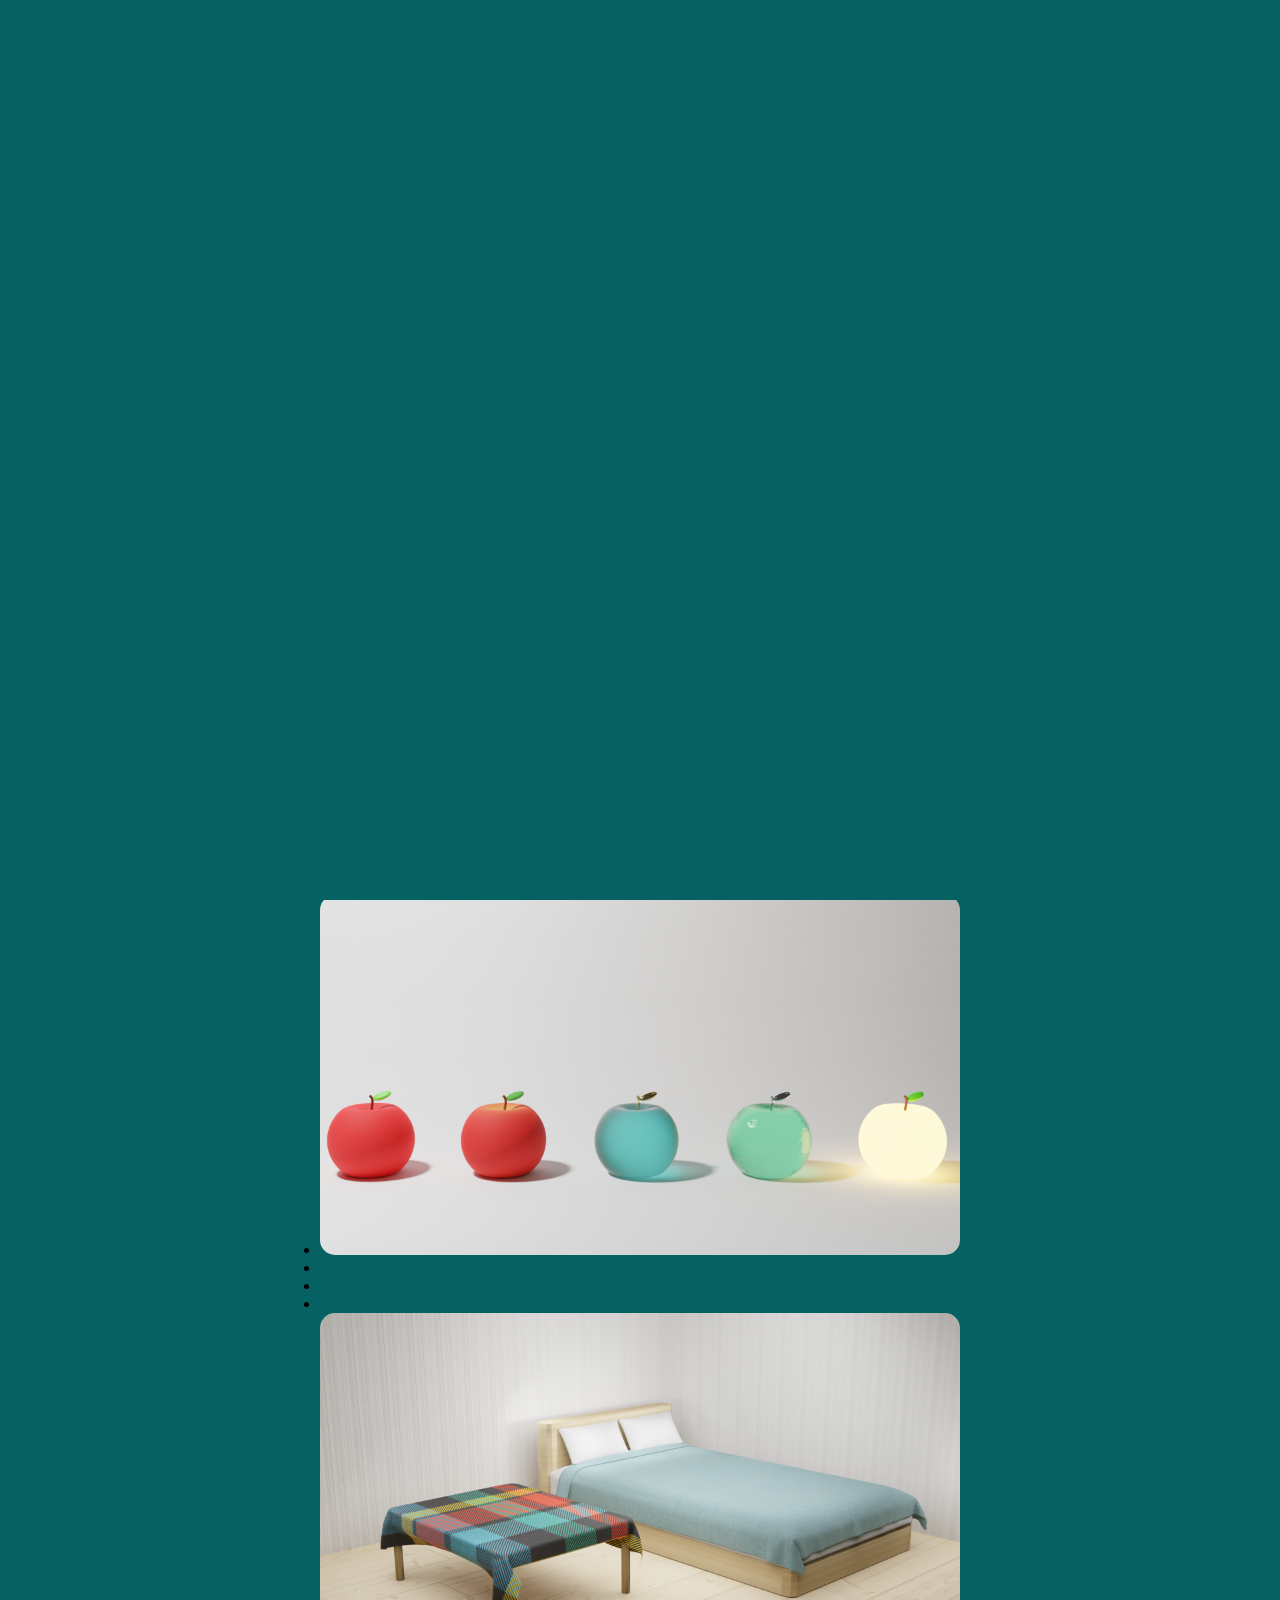
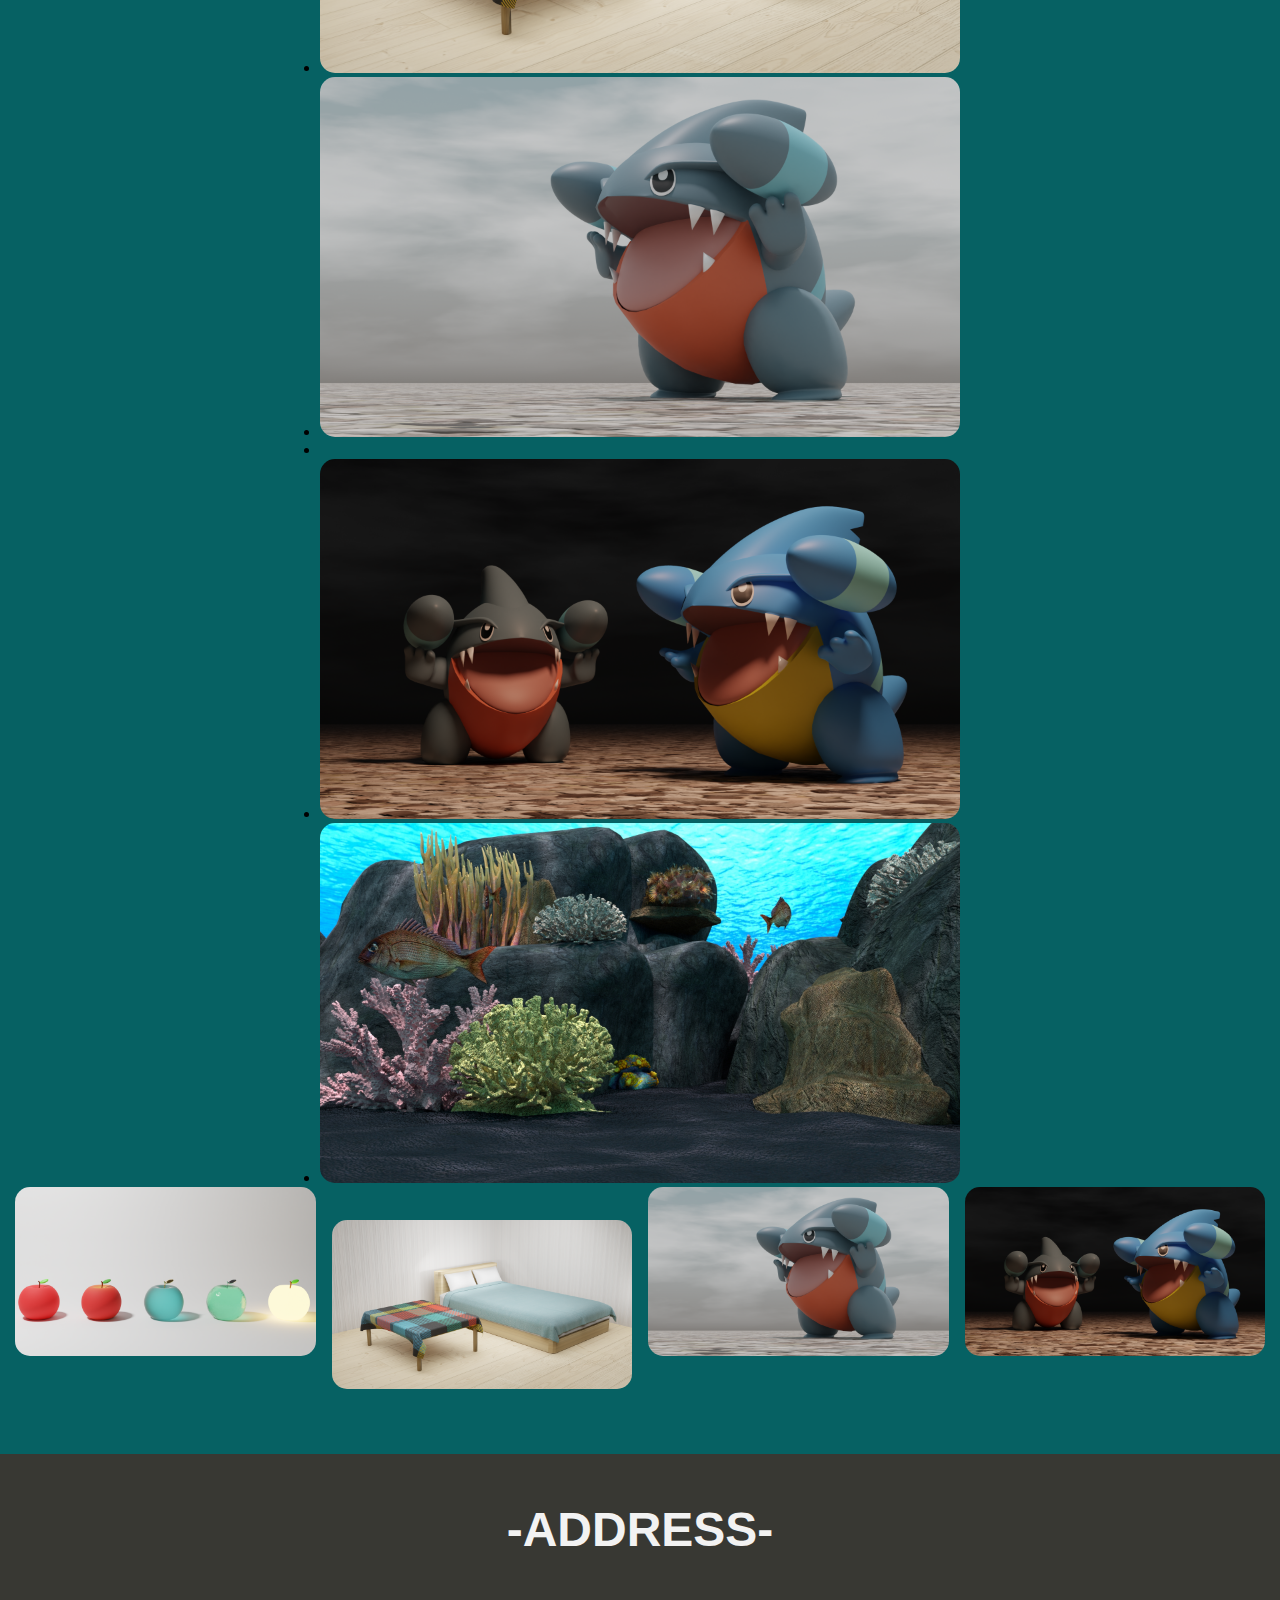
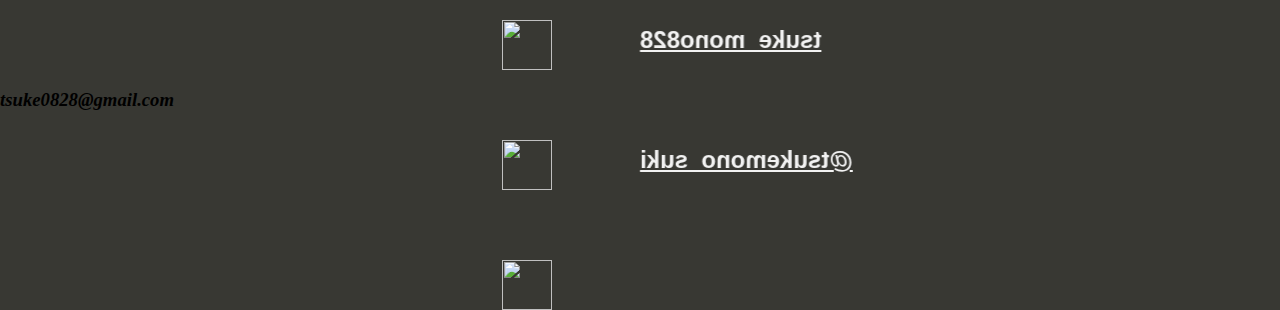
==== index.html @ ecbd30f6 "sa" ====
<!DOCTYPE html>
<html lang="en">
<head>
    <meta charset="UTF-8">
    <meta http-equiv="X-UA-Compatible" content="IE=edge">
    <meta name="viewport" content="width=device-width, initial-scale=1.0">
    <title>Document</title>
    <link rel="stylesheet" href="style.css">
    <link rel="stylesheet" href="style_header.css">
    <link rel="stylesheet" href="style_about.css">
    <link rel="stylesheet" href="style_works.css">
    <link rel="stylesheet" href="style_footer.css">
    <link rel="stylesheet" href="https://cdn.jsdelivr.net/npm/slick-carousel@1.8.1/slick/slick.css">
    <link rel="stylesheet" href="https://cdnjs.cloudflare.com/ajax/libs/lightbox2/2.10.0/css/lightbox.min.css" />
    
</head>
<body>
    <div id="splash">
        <div id="splash_text"></div>
        <div class="loader_cover loader_cover-up"></div>
        <div class="loader_cover loader_cover-down"></div>
        <!--/splash--></div>
        <div id="container">
    <header>
        <section class="HERO">
            <section class="icon">
                <div></div>
            </section>
            <nav>
                <ul>
                    <li><a href="img/about.png" data-lightbox="profile" data-title="Profile"><h2 id="about">ABOUT</h2></a>
                        <a href="#work"><h2>WORKS</h2></a></li>
        

                </ul>
            </nav>
            <h1 id="sample">
                すいません.文字が反転してますね。<br>
                ...今戻しますね。
            </h1>
            <h2 class="ha">あれ？反転したはずなのに...<br>
                押してみましょう...
            </h2>
            <div class="botan">
                <h2><a href="#" onclick="document.getElementById('sample').style.transform = 'rotateY(0deg)'
                                        ;document.getElementById('w1').style.transform = 'rotateY(0deg)'
                                        ;document.getElementById('address').style.transform = 'rotateY(0deg)'
                                        ;document.getElementById('gmai').style.transform = 'rotateY(0deg)'

                                        ;return false;">反転
                    </a>
                </h2>
            </div>
            
           
        </section>
    </header>
    <section id="work">
        <h2 id="w1">-WORKS-</h2>
        
        <ul class="imgslid">
            <li><a href="img/apple_0528_taisuke.png" data-lightbox="g1" data-title="2022/05/28 blender tutorial blenderの会"><img src="img/apple_0528_taisuke.png" alt=""></a></li>
            <li><a href="img/IMG_8984.png" data-lightbox="g1" data-title="2022 2/24 blender 好きなもの作ってみた1"><img src="img/IMG_8984.png" alt=""></a></li>
            <li><a href="img/IMG_8996.png" data-lightbox="g1" data-title="2022 2/25 blendr 好きなもの作ってみた2"><img src="img/IMG_8996.png" alt=""></a></li>
            <li><a href="img/IMG_9504.png" data-lightbox="g1" data-title="2022 6/4 blender  tutorial modeling blenderの会"><img src="img/IMG_9504.png" alt=""></a></li>
            <li><a href="img/bed_615.png" data-lightbox="g1" data-title="2022 6/15 blender tutorial cloth simuration blenderの会"><img src="img/bed_615.png " alt=""></a></li>
            <li><a href="img/フカマル2.png" data-lightbox="g1" data-title="2022 6/15 blender character modeling1"><img src="img/フカマル2.png" alt=""></a></li>
            <li><a href="img/blender_x21033.png" data-lightbox="g1" data-title="2022 7/4 blender cloth simuration,particul blenderの会"><img src="img/blender_x21033.png" alt=""></a></li>
            <li><a href="img/hukamarukira2.png" data-lightbox="g1" data-title="2022 6/16 blender character modeling2"><img src="img/hukamarukira2.png" alt=""></a></li>
            <li><a href="img/cameera0_1.0271.jpg" data-lightbox="g1" data-title="2022 7/16 Maya 2年前期 CGコンテンツ基礎2"><img src="img/cameera0_1.0271.jpg" alt=""></a></li>
        </ul>
        
        <ul class="gallery">
            <li><a href="img/apple_0528_taisuke.png" data-lightbox="2" data-title="2022/05/28 blender"><img src="img/apple_0528_taisuke.png" alt=""></a></li>
            <li><a href="img/IMG_8984.png" data-lightbox="2" data-title="2022 2/24 blender tutorial blenderの会"><img src="img/IMG_8984.png" alt=""></a></li>
            <li><a href="img/IMG_8996.png" data-lightbox="2" data-title="2022 2/25 blendr 好きなもの作ってみた1"><img src="img/IMG_8996.png" alt=""></a></li>
            <li><a href="img/IMG_9504.png" data-lightbox="2" data-title="2022 6/4 blender 好きなもの作ってみた2 tutorial modeling blenderの会"><img src="img/IMG_9504.png" alt=""></a></li>
            <li><a href="img/bed_615.png" data-lightbox="2" data-title="2022 6/15 blender tutorial cloth simuration blenderの会"><img src="img/bed_615.png " alt=""></a></li>
            <li><a href="img/フカマル2.png" data-lightbox="2" data-title="2022 6/15 blender character modeling1"><img src="img/フカマル2.png" alt=""></a></li>
            <li><a href="img/blender_x21033.png" data-lightbox="2" data-title="2022 7/4 blender cloth simuration,particul blenderの会"><img src="img/blender_x21033.png" alt=""></a></li>
            <li><a href="img/hukamarukira2.png" data-lightbox="2" data-title="2022 6/16 blender character modeling2"><img src="img/hukamarukira2.png" alt=""></a></li>
        </ul>
    </section>
    <section class="footer">
        <h2 id="address">-ADDRESS-</h2>
        <address>
            <ul class="insta">
                <li><a href="https://www.instagram.com/tsuke_mono828"><img src="img/insta.svg" alt=""></a></li>
                <li><a class="mozi1" href="https://www.instagram.com/tsuke_mono828">tsuke_mono828</a></li>
            </ul>
            <ul class="tweet">
                <li><a href="https://twitter.com/tsukemono_suki"><img src="img/twitter.svg" alt=""></a></li>
                <li><a class="mozi2" href="https://twitter.com/tsukemono_suki">@tsukemono_suki</a></li>
            </ul>
            <ul class="mail">
                <li><img src="img/mail.svg" alt=""></li>
                <li><h3 id="gmai">tsuke0828@gmail.com</h3></li>
            </ul>
        </address>
    </section>
    <script src="https://code.jquery.com/jquery-3.4.1.min.js" integrity="sha256-CSXorXvZcTkaix6Yvo6HppcZGetbYMGWSFlBw8HfCJo=" crossorigin="anonymous"></script>
    <script src="https://rawgit.com/kimmobrunfeldt/progressbar.js/master/dist/progressbar.min.js"></script>
    <script src="https://cdnjs.cloudflare.com/ajax/libs/babel-standalone/6.26.0/babel.min.js"   ></script>
    <script src="https://cdnjs.cloudflare.com/ajax/libs/babel-polyfill/6.26.0/polyfill.min.js"></script>
    <script src="https://code.jquery.com/jquery-3.4.1.min.js" integrity="sha256-CSXorXvZcTkaix6Yvo6HppcZGetbYMGWSFlBw8HfCJo=" crossorigin="anonymous"></script>
    <script src="https://cdn.jsdelivr.net/npm/slick-carousel@1.8.1/slick/slick.min.js"></script>
    <script src="https://cdnjs.cloudflare.com/ajax/libs/lightbox2/2.10.0/js/lightbox.min.js"></script>
    <script src="javascript.js"></script>
    
</body>
</html>
---- style.css ----
*{
    margin: 0;
    padding: 0;
    
}
*::before,*::after{
    box-sizing: inherit;
}
html{
    background-color: #383833;
}
---- style_header.css ----
@keyframes fadeIn {
    0% {
        opacity: 0;
    }
    50%{
        opacity: 0;
    }
    100% {
        opacity: 1;
    }
}
@keyframes fadeIn2 {
    0% {
        opacity: -1;
    }
    50%{
        opacity: 0;
    }
    75%{
        opacity: 0;
    }
    100% {
        opacity: 1;
    }
}
#splash {
	position: fixed;
	width: 100%;
	height: 100%;
	z-index: 999;
	text-align:center;
	color:#fff;
}

#splash_text {
	position: absolute;
	top: 50%;
	left: 50%;
    z-index: 999;
	transform: translate(-50%, -50%);
	color: #f2f2f2;
	width: 100%;
}

#splash_text svg{
    height: 2px;
}

/*割れる画面のアニメーション*/
.loader_cover {
    width: 100%;
    height: 50%;
    background-color: #066163;
    transition: all .4s cubic-bezier(.04, .435, .315, .9);
    transform: scaleY(1);
}
/*上の画面*/
.loader_cover-up {
    transform-origin: center top;
}

/*下の画面*/
.loader_cover-down {
    position: absolute;
    bottom: 0;
    transform-origin: center bottom;
}
/*クラス名がついたらY軸方向に0*/
.coveranime {
    transform: scaleY(0);
}
header{
   height: 768px;
}
.HERO li{
    display: flex;
    list-style: none;
    justify-content: end;
}
.HERO a{
    font-size: 1.5em;
    color: #f2f2f2;
    text-decoration: none;
    padding: 1em 1.5em;
    font-family: kaisotai, sans-serif;
    font-style: normal;
    font-weight: 600;
    transition: all 0.3s ease 0s;
    transform: rotateY( 180deg );
}
.HERO a:hover{
    color: #cdbe78;
    cursor: pointer;
	transform: scale(1.2);
}
.HERO h1{
    position: relative;
    color: #f2f2f2;
    font-size: 2.5em;
    text-align: center;
    padding: 5em 0 3em;
    font-family: kaisotai, sans-serif;
    font-style: normal;
    font-weight: 600;
    transform: rotateY( 180deg );
}
.HERO h1 {animation-name: fadeIn; animation-duration: 5s; }
.botan {animation-name: fadeIn; animation-duration: 9s; }

.botan{
    position: relative;
    transition: all 0.3s ease 0s;
}
.botan h2{
    text-align: center;
    transition: all 0.3s ease 0s;
}

.botan a{
    color: #cdbe78;
    padding: 0.5em 1em;
    background-color: #f2f2f2;
    border: 4px solid #bababa;
    border-radius: 50px;
    transition: all 0.3s ease 0s;
}
.botan a:hover{
    color: #f2f2f2;
    background-color:#cdbe78;
    border: 2px solid #575757;
}
.botan:hover{
    transform: translateY(4px);
}
.ha{
    transform: rotate(15deg);
    position: absolute;
    top: 30%;
    right: 10%;
    font-family: kaisotai, sans-serif;
    color: #f2f2f2;
    padding-right: 1em;
    writing-mode: vertical-rl;
}
---- style_works.css ----
#work{
    background-color: #066163;
    cursor: pointer;

}
#work h2{
    font-size: 3em;
    color: #cdbe78;
    text-align: center;
    padding: 1em 0 0.5em;
    font-family: kaisotai, sans-serif;
    font-style: normal;
    font-weight: 600;
    transform: rotateY( 180deg );
}

.imgslid {
    cursor: pointer;
    max-width:50%;
     margin:0 auto;
 }
 
 .imgslid img {
    transition: transform .6s ease;
    border-radius: 15px;
     max-width: 100%;
     height:auto;
 }
 .imgslid img:hover{
    transform: scale(1.05);
 }
 .imgslid .slick-slide {
     margin:0 10px;
 }
 
 /*矢印の設定*/
 
 .slick-prev, 
 .slick-next {
     position: absolute;/*絶対配置にする*/
     top: 40%;
     cursor: pointer;/*マウスカーソルを指マークに*/
     outline: none;/*クリックをしたら出てくる枠線を消す*/
     border-top: 2px solid #cdbe78;/*矢印の色*/
     border-right: 2px solid #cdbe78;/*矢印の色*/
     height: 15px;
     width: 15px;
 }
 
 .slick-prev {
     left: -1.5%;
     transform: rotate(-135deg);
 }
 
 .slick-next {
     right: -1.5%;
     transform: rotate(45deg);
 }
 
 /*ドットナビゲーションの設定*/

 .slick-dots {
     text-align:center;
     margin:10px 0 20px ;
 }
 
 .slick-dots li {
     display:inline-block;
     margin:0 5px;
 }
 
 .slick-dots button {
    margin: 0;
    padding: 0;
     color: transparent;
     outline: none;
     width:12px;
     height:12px;
     display:block;
     border-radius:50%;
     background:#f2f2f2;/*ドットボタンの色*/
 }
 
 .slick-dots .slick-active button{
     background:#cdbe78;
 }
 .gallery{
    cursor: pointer;
    columns: 4;/*段組みの数*/
    padding:0 15px 2em;
    margin:0;
    }
    
.gallery li {
    margin-bottom: 15px;
    list-style:none;
}
    
/*ギャラリー内のイメージは横幅100%にする*/
.gallery img{
    transition: transform .3s ease;
    border-radius: 15px;
    max-width:100%;
    height:auto;
    vertical-align: bottom;/*画像の下にできる余白を削除*/
}
.gallery img:hover{
    transform: scale(1.03);
}
---- style_footer.css ----
.footer h2{
    font-size: 3em;
    color: #f2f2f2;
    text-align: center;
    padding: 1em 0 0.5em;
    font-family: kaisotai, sans-serif;
    font-style: normal;
    font-weight: 600;
}
.footer a{
    font-size: 1.5em;
    color: #f2f2f2;
}
address{
    height: 300px;
    position: relative;
}
.insta img{
    position: absolute;
    width: 50px;
    height: 50px;
    margin: 1em;
    top: 5%;
    right: 55%;
    transition: all 0.3s ease 0s;
}
.insta img:hover{
    cursor: pointer;
	transform: scale(1.2);
}
.mozi1 {
    position: absolute;
    top: 15%;
    left: 50%;
    font-family: kaisotai, sans-serif;
    font-style: normal;
    font-weight: 600;
    transition: all 0.3s ease 0s;
    transform: rotateY( 180deg );
} 
.mozi1:hover{
    color: #cdbe78;
    cursor: pointer;
	transform: scale(1.2);

}
.tweet img{
    position: absolute;
    width: 50px;
    height: 50px;
    margin: 1em;
    top: 45%;
    right: 55%;
    transition: all 0.3s ease 0s;
}
.tweet img:hover{
    cursor: pointer;
	transform: scale(1.2);
}
.mozi2{
    position: absolute;
    top: 55%;
    left: 50%;
    font-family: kaisotai, sans-serif;
    font-style: normal;
    font-weight: 600;
    transition: all 0.3s ease 0s;
    transform: rotateY( 180deg );
}
.mozi2:hover{
    color: #cdbe78;
    cursor: pointer;
	transform: scale(1.2);

}
.mail img{
    position: absolute;
    width: 50px;
    height: 50px;
    margin: 24px;
    top: 85%;
    right: 55%;
    transition: filter 0.3s;
    
}
.mail a{
    position: absolute;
    top: 95%;
    left: 50%;
    font-family: kaisotai, sans-serif;
    font-style: normal;
    font-weight: 600;
    padding-bottom: 3em;
    transition: color 0.3s;
    transform: rotateY( 180deg );
}
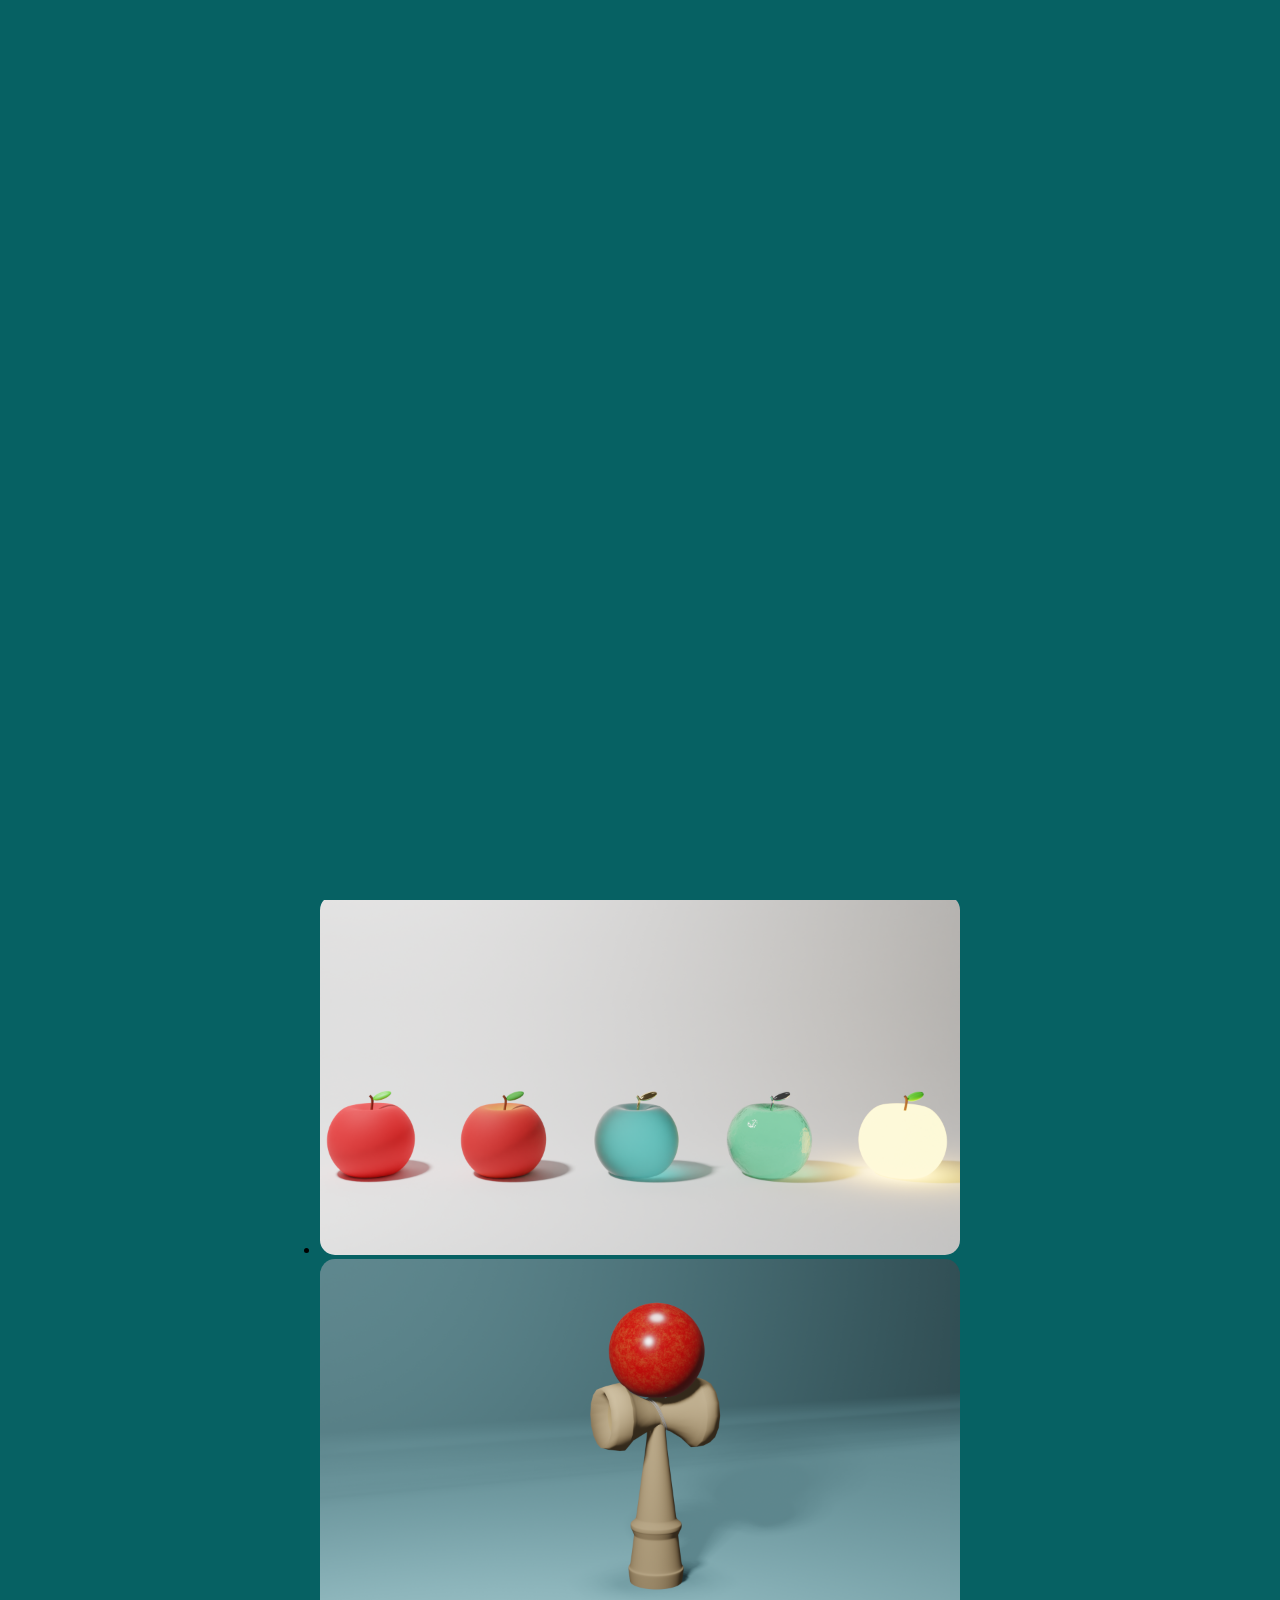
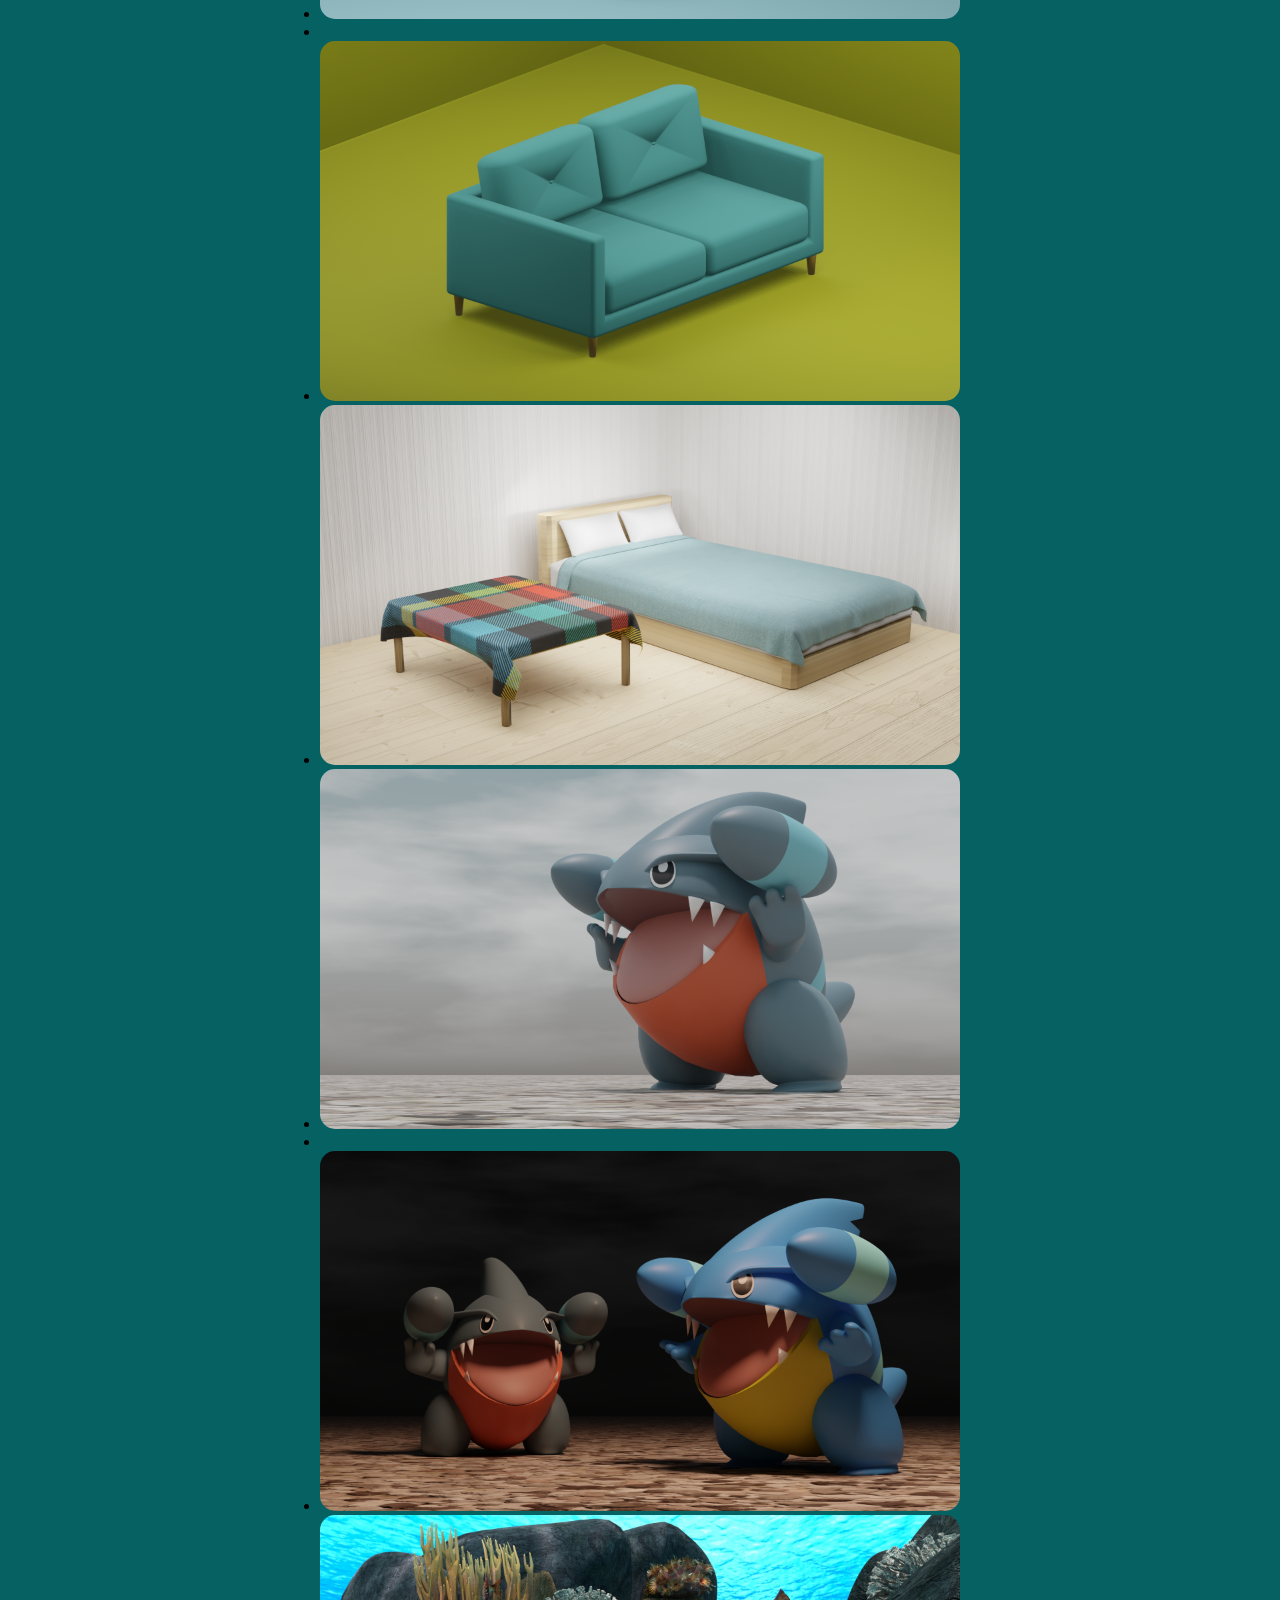
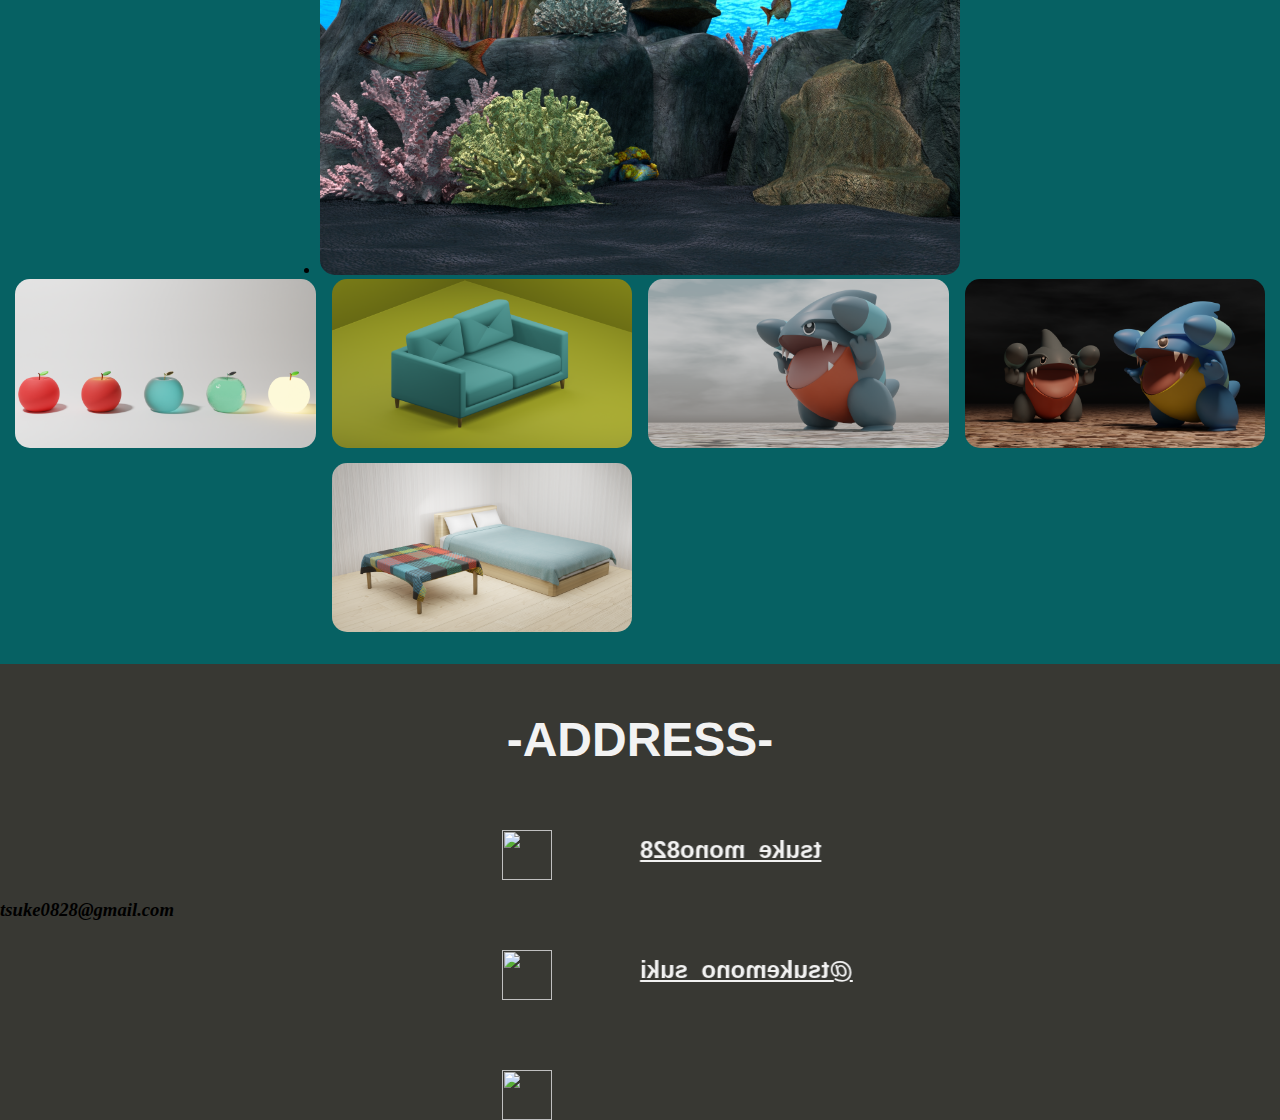
==== commit 7be44547: "PNG2" ====
--- a/index.html
+++ b/index.html
@@ -60,9 +60,9 @@
         
         <ul class="imgslid">
             <li><a href="img/apple_0528_taisuke.png" data-lightbox="g1" data-title="2022/05/28 blender tutorial blenderの会"><img src="img/apple_0528_taisuke.png" alt=""></a></li>
-            <li><a href="img/IMG_8984.png" data-lightbox="g1" data-title="2022 2/24 blender 好きなもの作ってみた1"><img src="img/IMG_8984.png" alt=""></a></li>
-            <li><a href="img/IMG_8996.png" data-lightbox="g1" data-title="2022 2/25 blendr 好きなもの作ってみた2"><img src="img/IMG_8996.png" alt=""></a></li>
-            <li><a href="img/IMG_9504.png" data-lightbox="g1" data-title="2022 6/4 blender  tutorial modeling blenderの会"><img src="img/IMG_9504.png" alt=""></a></li>
+            <li><a href="img/IMG_8984.PNG" data-lightbox="g1" data-title="2022 2/24 blender 好きなもの作ってみた1"><img src="img/IMG_8984.PNG" alt=""></a></li>
+            <li><a href="img/IMG_8996.PNG" data-lightbox="g1" data-title="2022 2/25 blendr 好きなもの作ってみた2"><img src="img/IMG_8996.PNG" alt=""></a></li>
+            <li><a href="img/IMG_9504.PNG" data-lightbox="g1" data-title="2022 6/4 blender  tutorial modeling blenderの会"><img src="img/IMG_9504.PNG" alt=""></a></li>
             <li><a href="img/bed_615.png" data-lightbox="g1" data-title="2022 6/15 blender tutorial cloth simuration blenderの会"><img src="img/bed_615.png " alt=""></a></li>
             <li><a href="img/フカマル2.png" data-lightbox="g1" data-title="2022 6/15 blender character modeling1"><img src="img/フカマル2.png" alt=""></a></li>
             <li><a href="img/blender_x21033.png" data-lightbox="g1" data-title="2022 7/4 blender cloth simuration,particul blenderの会"><img src="img/blender_x21033.png" alt=""></a></li>
@@ -72,9 +72,9 @@
         
         <ul class="gallery">
             <li><a href="img/apple_0528_taisuke.png" data-lightbox="2" data-title="2022/05/28 blender"><img src="img/apple_0528_taisuke.png" alt=""></a></li>
-            <li><a href="img/IMG_8984.png" data-lightbox="2" data-title="2022 2/24 blender tutorial blenderの会"><img src="img/IMG_8984.png" alt=""></a></li>
-            <li><a href="img/IMG_8996.png" data-lightbox="2" data-title="2022 2/25 blendr 好きなもの作ってみた1"><img src="img/IMG_8996.png" alt=""></a></li>
-            <li><a href="img/IMG_9504.png" data-lightbox="2" data-title="2022 6/4 blender 好きなもの作ってみた2 tutorial modeling blenderの会"><img src="img/IMG_9504.png" alt=""></a></li>
+            <li><a href="img/IMG_8984.PNG" data-lightbox="2" data-title="2022 2/24 blender tutorial blenderの会"><img src="img/IMG_8984.P" alt=""></a></li>
+            <li><a href="img/IMG_8996.PNG" data-lightbox="2" data-title="2022 2/25 blendr 好きなもの作ってみた1"><img src="img/IMG_8996.PNG" alt=""></a></li>
+            <li><a href="img/IMG_9504.PNG" data-lightbox="2" data-title="2022 6/4 blender 好きなもの作ってみた2 tutorial modeling blenderの会"><img src="img/IMG_9504.PNG" alt=""></a></li>
             <li><a href="img/bed_615.png" data-lightbox="2" data-title="2022 6/15 blender tutorial cloth simuration blenderの会"><img src="img/bed_615.png " alt=""></a></li>
             <li><a href="img/フカマル2.png" data-lightbox="2" data-title="2022 6/15 blender character modeling1"><img src="img/フカマル2.png" alt=""></a></li>
             <li><a href="img/blender_x21033.png" data-lightbox="2" data-title="2022 7/4 blender cloth simuration,particul blenderの会"><img src="img/blender_x21033.png" alt=""></a></li>
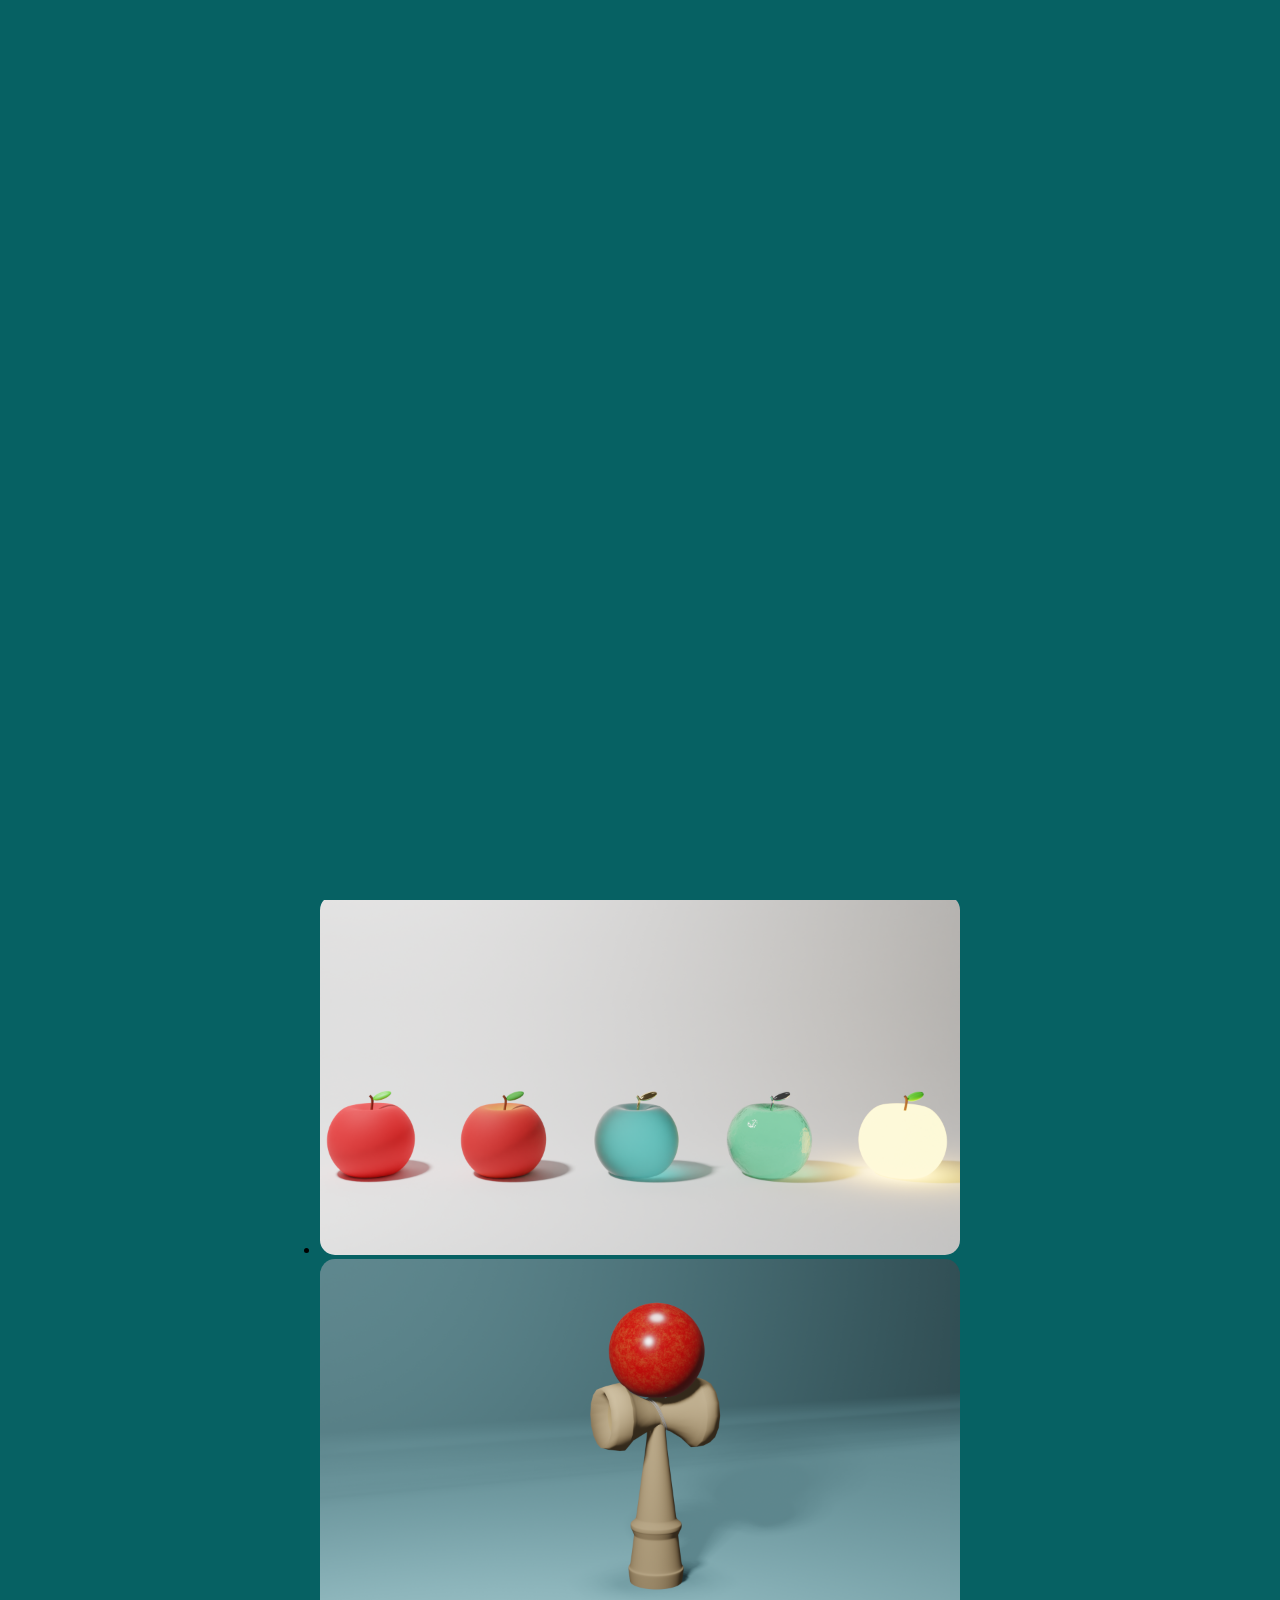
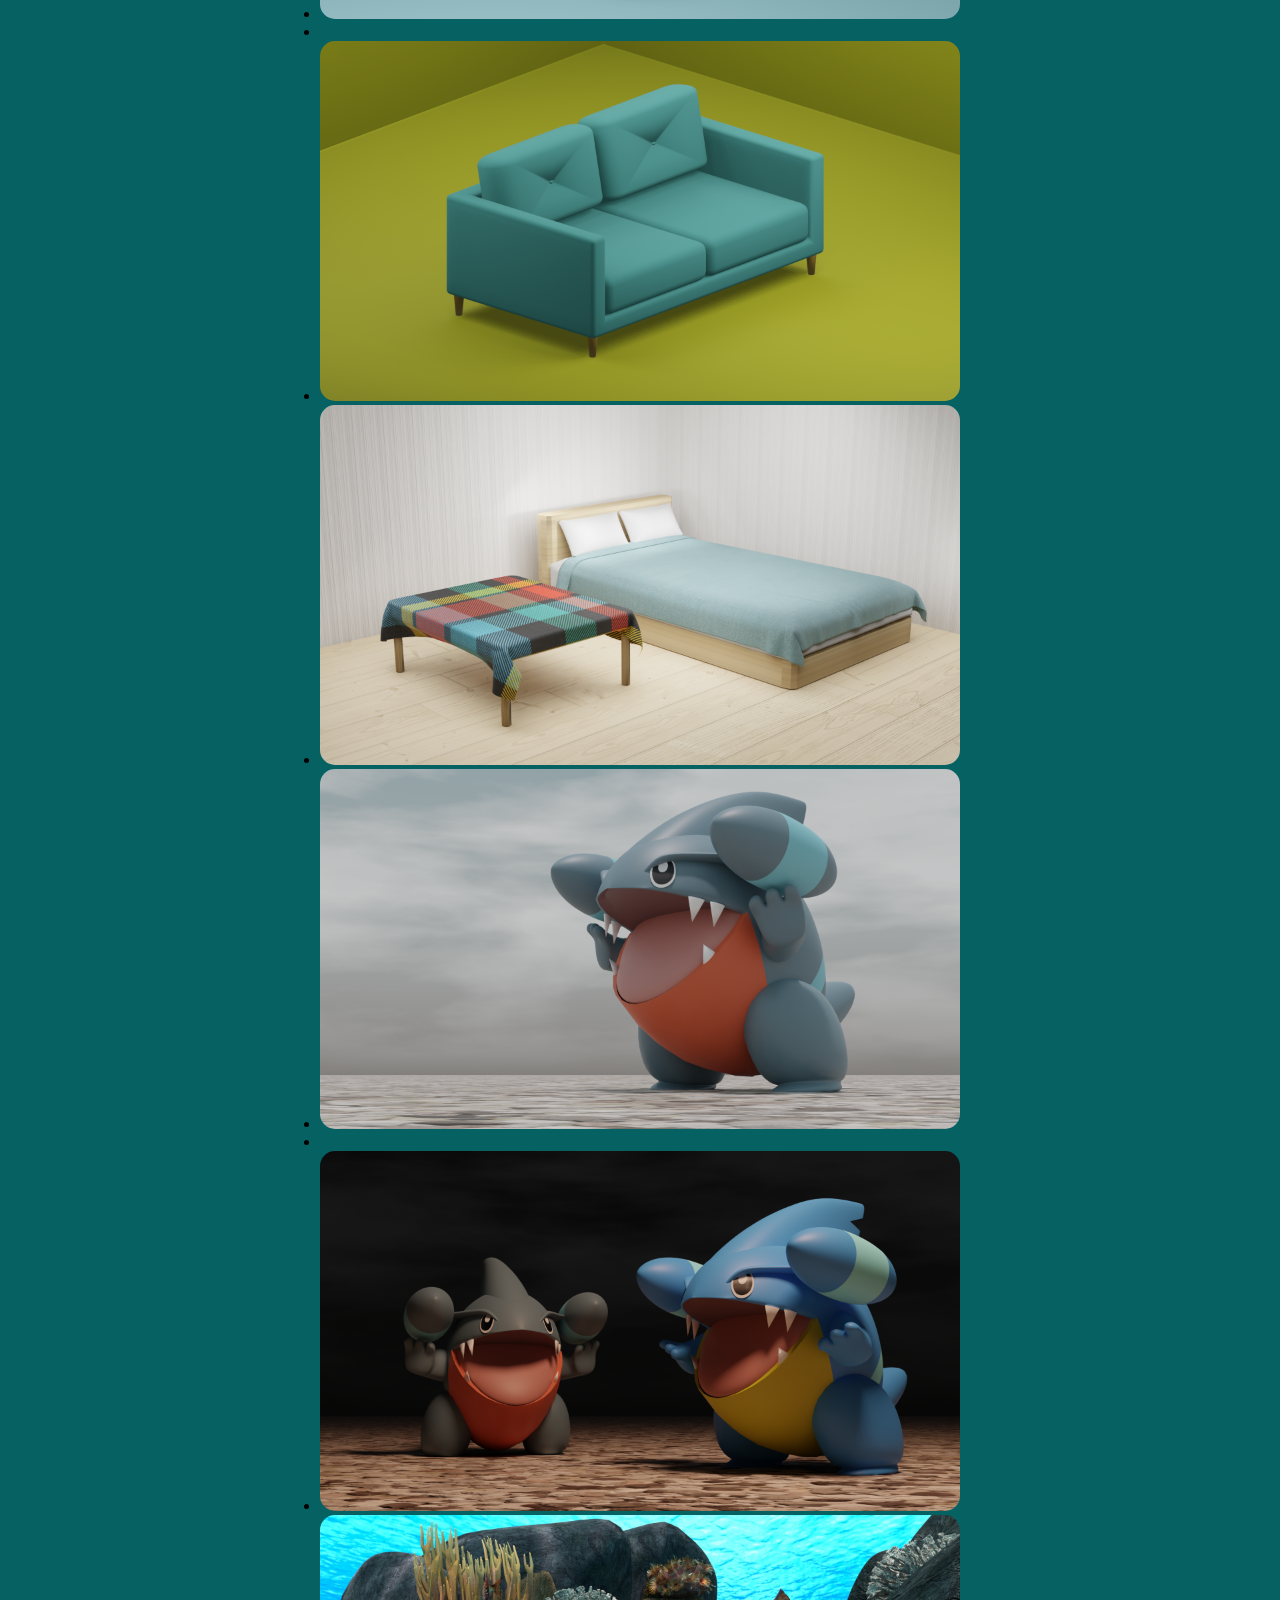
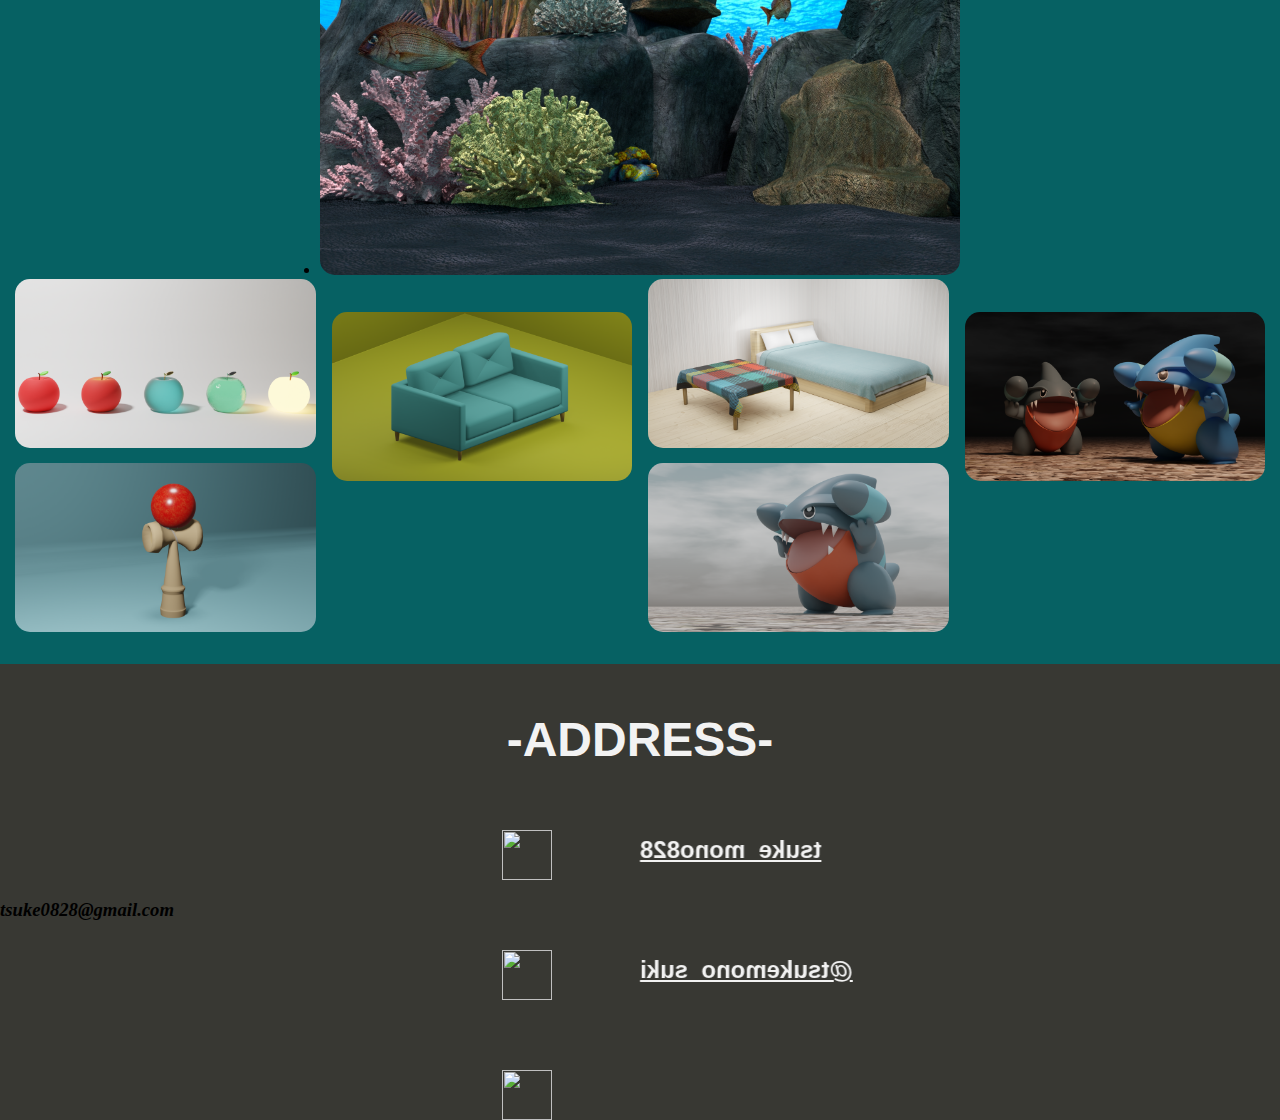
==== commit c9ef6c6f: "wa" ====
--- a/index.html
+++ b/index.html
@@ -12,7 +12,16 @@
     <link rel="stylesheet" href="style_footer.css">
     <link rel="stylesheet" href="https://cdn.jsdelivr.net/npm/slick-carousel@1.8.1/slick/slick.css">
     <link rel="stylesheet" href="https://cdnjs.cloudflare.com/ajax/libs/lightbox2/2.10.0/css/lightbox.min.css" />
-    
+    <script>
+        (function(d) {
+          var config = {
+            kitId: 'ioh4qew',
+            scriptTimeout: 3000,
+            async: true
+          },
+          h=d.documentElement,t=setTimeout(function(){h.className=h.className.replace(/\bwf-loading\b/g,"")+" wf-inactive";},config.scriptTimeout),tk=d.createElement("script"),f=false,s=d.getElementsByTagName("script")[0],a;h.className+=" wf-loading";tk.src='https://use.typekit.net/'+config.kitId+'.js';tk.async=true;tk.onload=tk.onreadystatechange=function(){a=this.readyState;if(f||a&&a!="complete"&&a!="loaded")return;f=true;clearTimeout(t);try{Typekit.load(config)}catch(e){}};s.parentNode.insertBefore(tk,s)
+        })(document);
+      </script>
 </head>
 <body>
     <div id="splash">
@@ -38,9 +47,6 @@
                 すいません.文字が反転してますね。<br>
                 ...今戻しますね。
             </h1>
-            <h2 class="ha">あれ？反転したはずなのに...<br>
-                押してみましょう...
-            </h2>
             <div class="botan">
                 <h2><a href="#" onclick="document.getElementById('sample').style.transform = 'rotateY(0deg)'
                                         ;document.getElementById('w1').style.transform = 'rotateY(0deg)'
@@ -51,8 +57,20 @@
                     </a>
                 </h2>
             </div>
+            <div class="wrap">
+                <button id="button" type="button">あれ？
+                </button>
+                <h1 class="main1" id="addTest">
+                まだ反転しているところがある...<br>確認してみよう...
+                </h1>
+            </div> 
+            <script>
+                document.getElementById('button').addEventListener('click', function() {
+                // id='addTest'の要素にclass"addClass"を追加
+                document.getElementById('addTest').classList.add("addClass");
+                });
+             </script>
             
-           
         </section>
     </header>
     <section id="work">
@@ -72,7 +90,7 @@
         
         <ul class="gallery">
             <li><a href="img/apple_0528_taisuke.png" data-lightbox="2" data-title="2022/05/28 blender"><img src="img/apple_0528_taisuke.png" alt=""></a></li>
-            <li><a href="img/IMG_8984.PNG" data-lightbox="2" data-title="2022 2/24 blender tutorial blenderの会"><img src="img/IMG_8984.P" alt=""></a></li>
+            <li><a href="img/IMG_8984.PNG" data-lightbox="2" data-title="2022 2/24 blender tutorial blenderの会"><img src="img/IMG_8984.PNG" alt=""></a></li>
             <li><a href="img/IMG_8996.PNG" data-lightbox="2" data-title="2022 2/25 blendr 好きなもの作ってみた1"><img src="img/IMG_8996.PNG" alt=""></a></li>
             <li><a href="img/IMG_9504.PNG" data-lightbox="2" data-title="2022 6/4 blender 好きなもの作ってみた2 tutorial modeling blenderの会"><img src="img/IMG_9504.PNG" alt=""></a></li>
             <li><a href="img/bed_615.png" data-lightbox="2" data-title="2022 6/15 blender tutorial cloth simuration blenderの会"><img src="img/bed_615.png " alt=""></a></li>
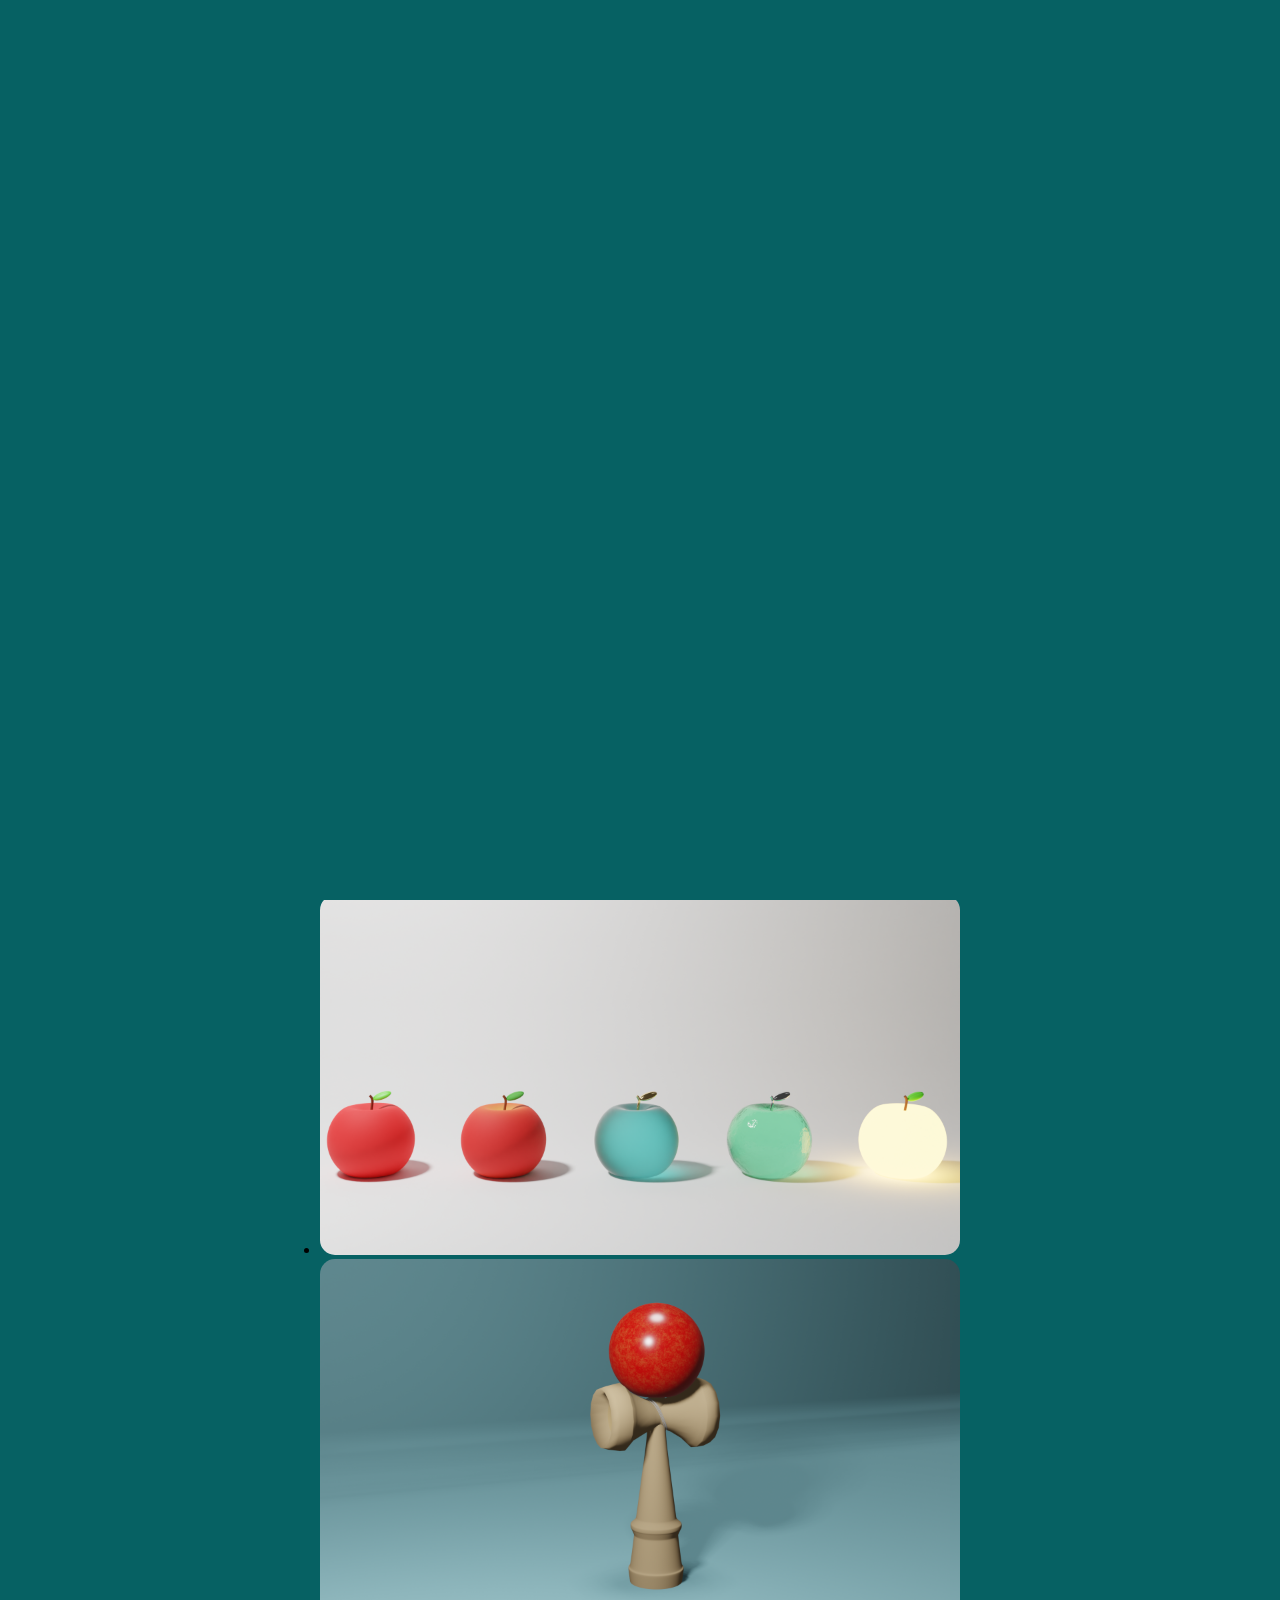
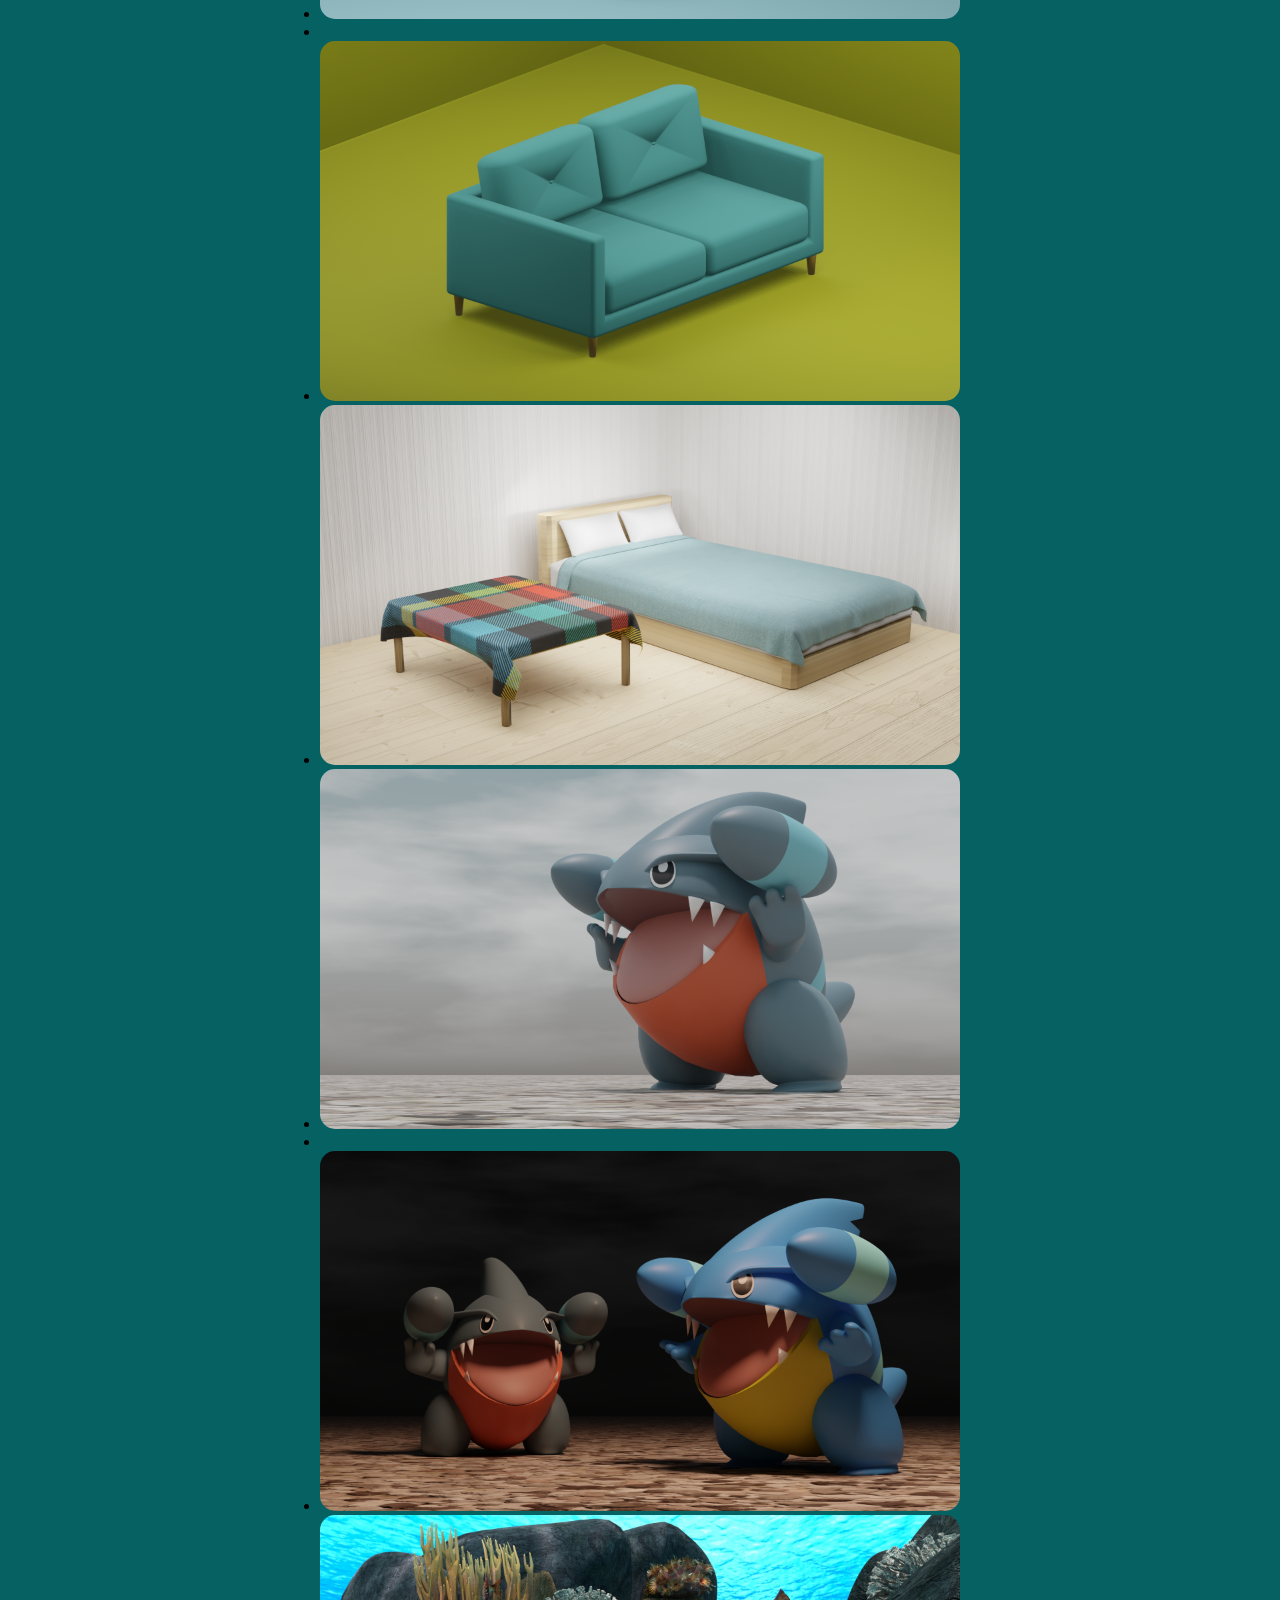
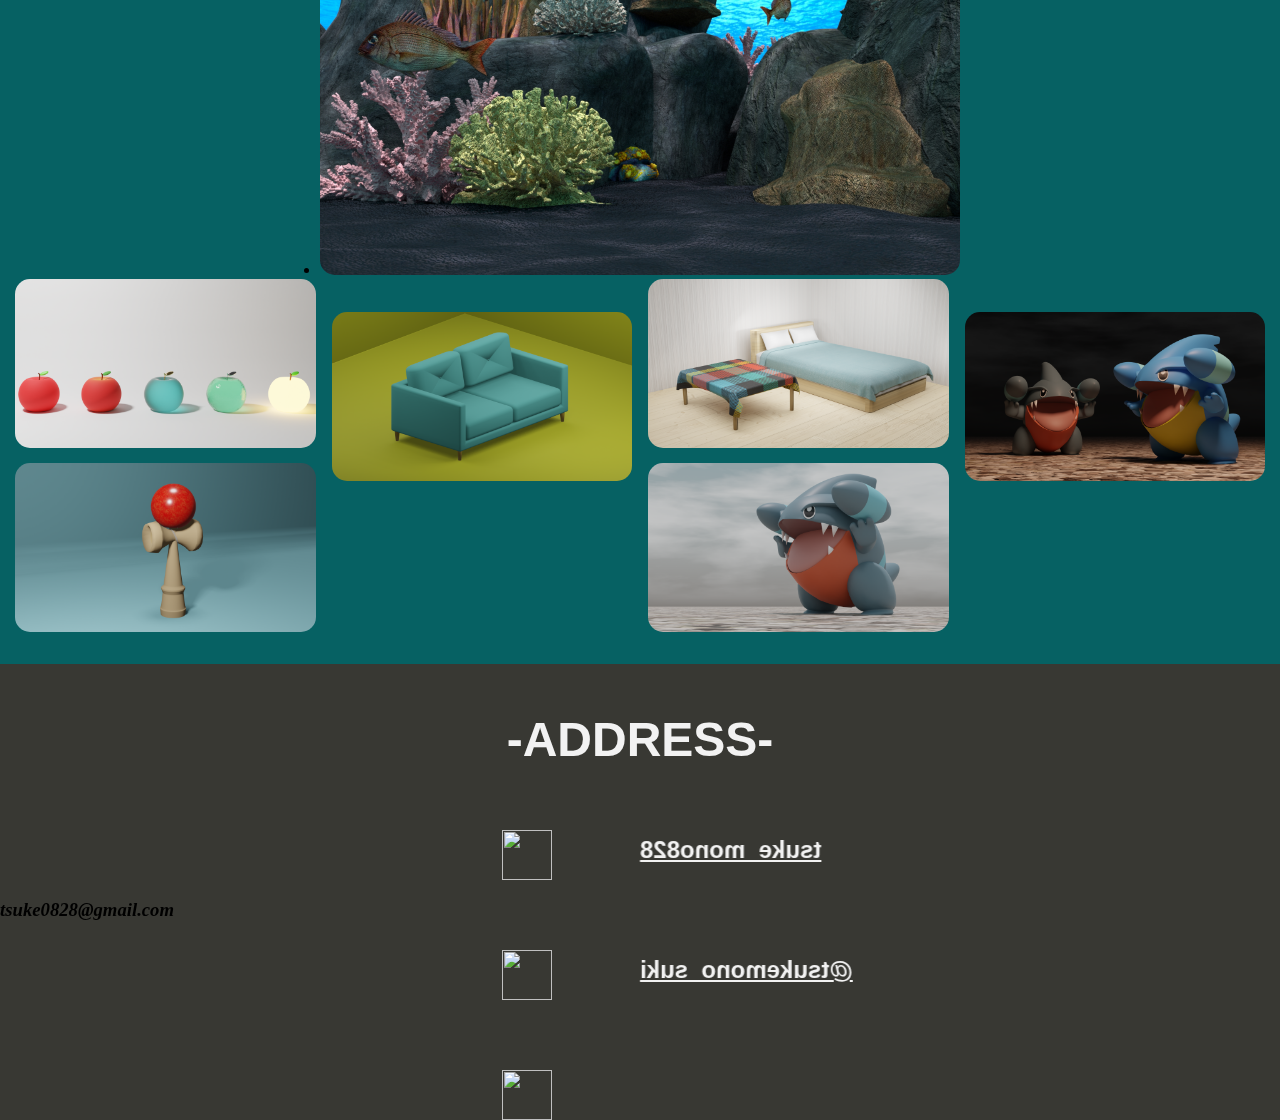
==== commit e2a667ed: "particle" ====
--- a/index.html
+++ b/index.html
@@ -12,6 +12,7 @@
     <link rel="stylesheet" href="style_footer.css">
     <link rel="stylesheet" href="https://cdn.jsdelivr.net/npm/slick-carousel@1.8.1/slick/slick.css">
     <link rel="stylesheet" href="https://cdnjs.cloudflare.com/ajax/libs/lightbox2/2.10.0/css/lightbox.min.css" />
+    <link rel="stylesheet" type="text/css" href="css/5-9.css">
     <script>
         (function(d) {
           var config = {
@@ -24,13 +25,16 @@
       </script>
 </head>
 <body>
+    
     <div id="splash">
         <div id="splash_text"></div>
         <div class="loader_cover loader_cover-up"></div>
         <div class="loader_cover loader_cover-down"></div>
-        <!--/splash--></div>
-        <div id="container">
+    </div>
+    
     <header>
+        <div id="particles-js"></div>
+        <div id="wrapper">
         <section class="HERO">
             <section class="icon">
                 <div></div>
@@ -43,6 +47,7 @@
 
                 </ul>
             </nav>
+
             <h1 id="sample">
                 すいません.文字が反転してますね。<br>
                 ...今戻しますね。
@@ -52,16 +57,17 @@
                                         ;document.getElementById('w1').style.transform = 'rotateY(0deg)'
                                         ;document.getElementById('address').style.transform = 'rotateY(0deg)'
                                         ;document.getElementById('gmai').style.transform = 'rotateY(0deg)'
+                                        ;document.getElementById('wrap').style.transform = 'rotateY(0deg)'
 
                                         ;return false;">反転
                     </a>
                 </h2>
             </div>
             <div class="wrap">
-                <button id="button" type="button">あれ？
+                <button  id="button" type="button">あれ？
                 </button>
                 <h1 class="main1" id="addTest">
-                まだ反転しているところがある...<br>確認してみよう...
+                まだ反転しているところがありますね...<br>いろいろ確認してみましょう...
                 </h1>
             </div> 
             <script>
@@ -70,7 +76,7 @@
                 document.getElementById('addTest').classList.add("addClass");
                 });
              </script>
-            
+            </div>
         </section>
     </header>
     <section id="work">
@@ -116,6 +122,7 @@
             </ul>
         </address>
     </section>
+    <script src="http://cdn.jsdelivr.net/particles.js/2.0.0/particles.min.js"></script>
     <script src="https://code.jquery.com/jquery-3.4.1.min.js" integrity="sha256-CSXorXvZcTkaix6Yvo6HppcZGetbYMGWSFlBw8HfCJo=" crossorigin="anonymous"></script>
     <script src="https://rawgit.com/kimmobrunfeldt/progressbar.js/master/dist/progressbar.min.js"></script>
     <script src="https://cdnjs.cloudflare.com/ajax/libs/babel-standalone/6.26.0/babel.min.js"   ></script>
--- a/style_header.css
+++ b/style_header.css
@@ -11,7 +11,24 @@
 }
 @keyframes fadeIn2 {
     0% {
-        opacity: -1;
+        opacity: 0;
+    }
+    50%{
+        opacity: 0;
+    }
+    75%{
+        opacity: 0;
+    }
+    100% {
+        opacity: 1;
+    }
+}
+@keyframes fadeIn3 {
+    0% {
+        opacity: 0;
+    }
+    25% {
+        opacity: 0;
     }
     50%{
         opacity: 0;
@@ -93,18 +110,20 @@
     cursor: pointer;
 	transform: scale(1.2);
 }
+#sample{
+    font-size: 2.5em;
+    transform: rotateY( 180deg );
+}
 .HERO h1{
     position: relative;
     color: #f2f2f2;
-    font-size: 2.5em;
     text-align: center;
     padding: 5em 0 3em;
     font-family: kaisotai, sans-serif;
     font-style: normal;
     font-weight: 600;
-    transform: rotateY( 180deg );
-}
-.HERO h1 {animation-name: fadeIn; animation-duration: 5s; }
+}
+#sample {animation-name: fadeIn; animation-duration: 5s; }
 .botan {animation-name: fadeIn; animation-duration: 9s; }
 
 .botan{
@@ -141,4 +160,47 @@
     color: #f2f2f2;
     padding-right: 1em;
     writing-mode: vertical-rl;
+}
+#button{
+    position: absolute;
+    left: 600px;
+    top: -450px;
+    font-family: kaisotai, sans-serif;
+    color: #f2f2f2;
+    position: relative;
+    background-color: #066163;
+    border: none;
+    padding: 0.1em 0.5em;
+    border-radius: 50px;
+    font-size: 1.3em;
+}
+#button {animation-name: fadeIn3; animation-duration: 13s; }
+.wrap{ width:100px; margin: 0 auto;}
+.main1{ 
+position: absolute;
+width:10%;; height:500px;
+opacity: 0; transition: 3s;
+font-size: 1.3em;
+position: absolute;
+top: -600px;
+left: 600px;
+transform: rotate(15deg);
+font-family: kaisotai, sans-serif;
+color: #f2f2f2;
+writing-mode: vertical-rl;
+}
+.addClass { opacity: 1; }
+#particles-js{ 
+	position:fixed;
+	z-index:-1;
+	width: 100%;
+	height: 100%;
+	background-color:#383838;/*背景色*/
+}
+
+#wrapper{
+	position: relative;
+	z-index: 1;
+	width:100%;
+	height: 100%;
 }